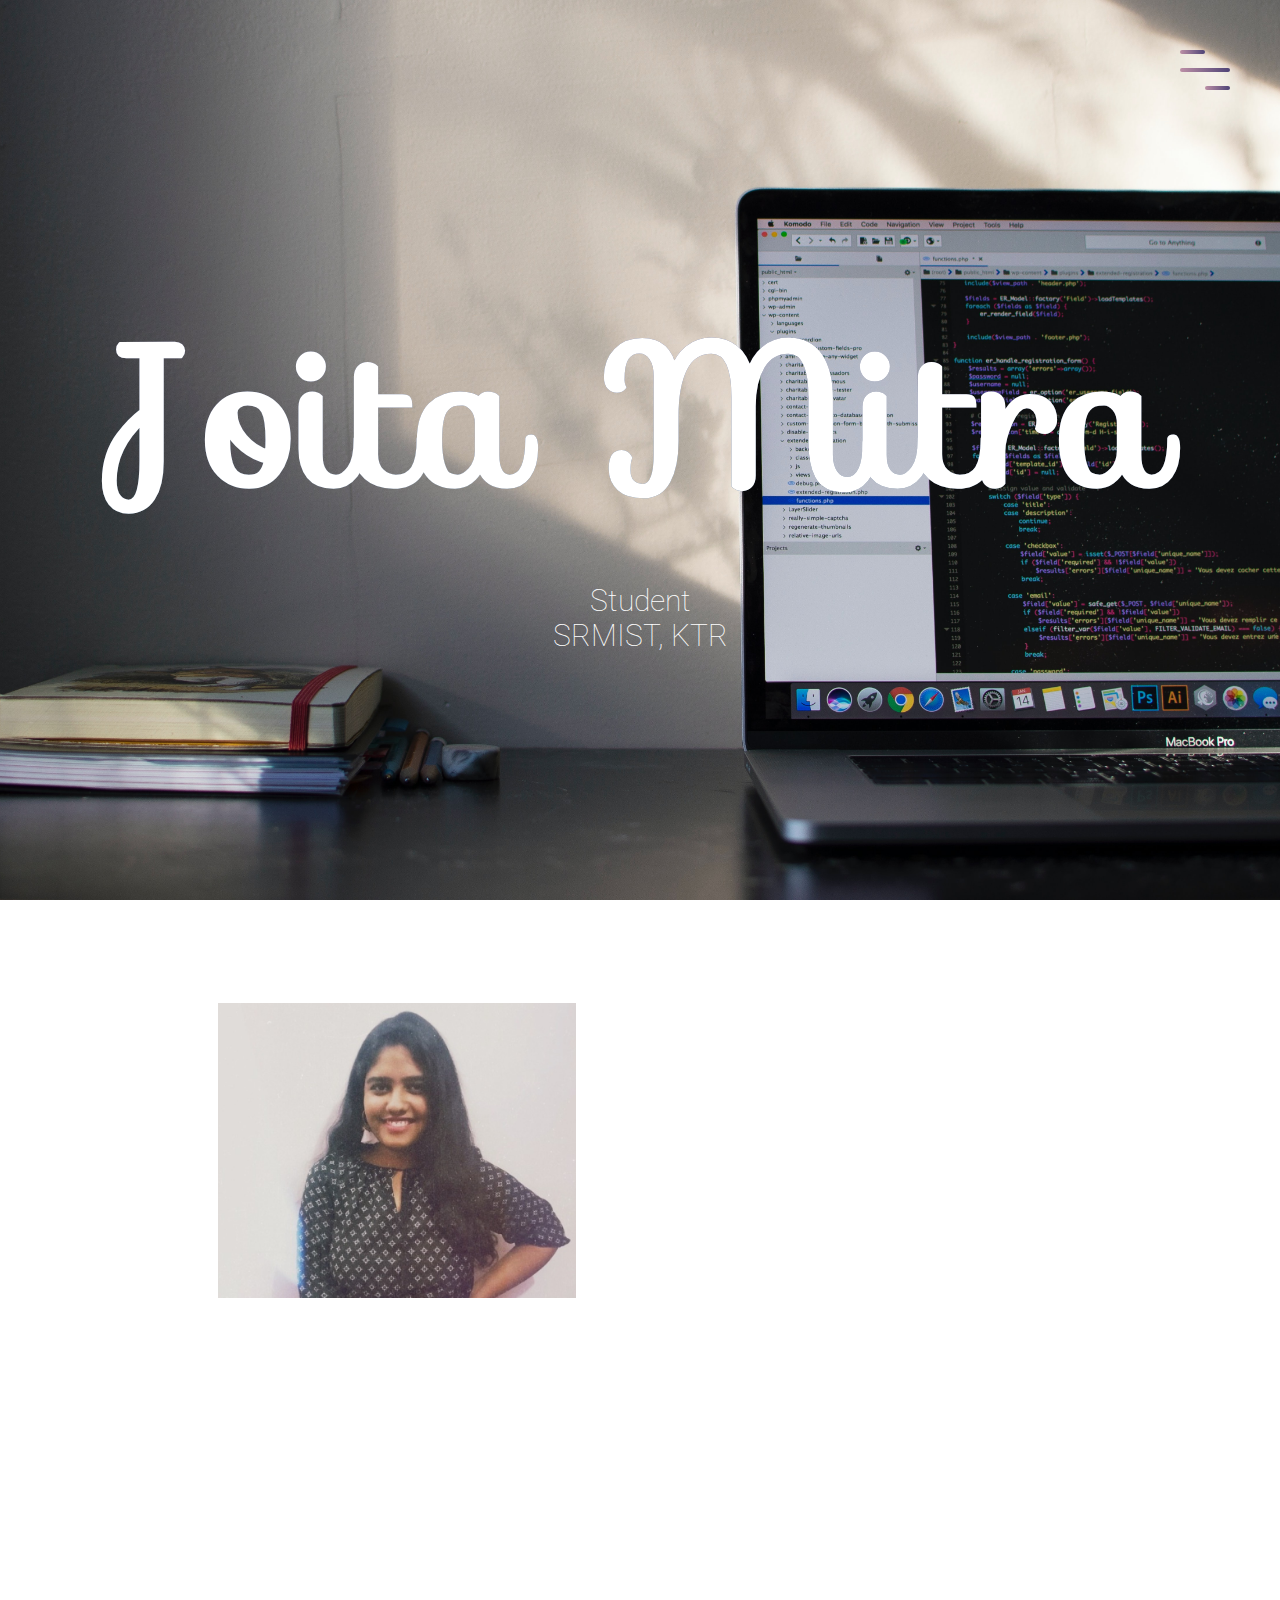
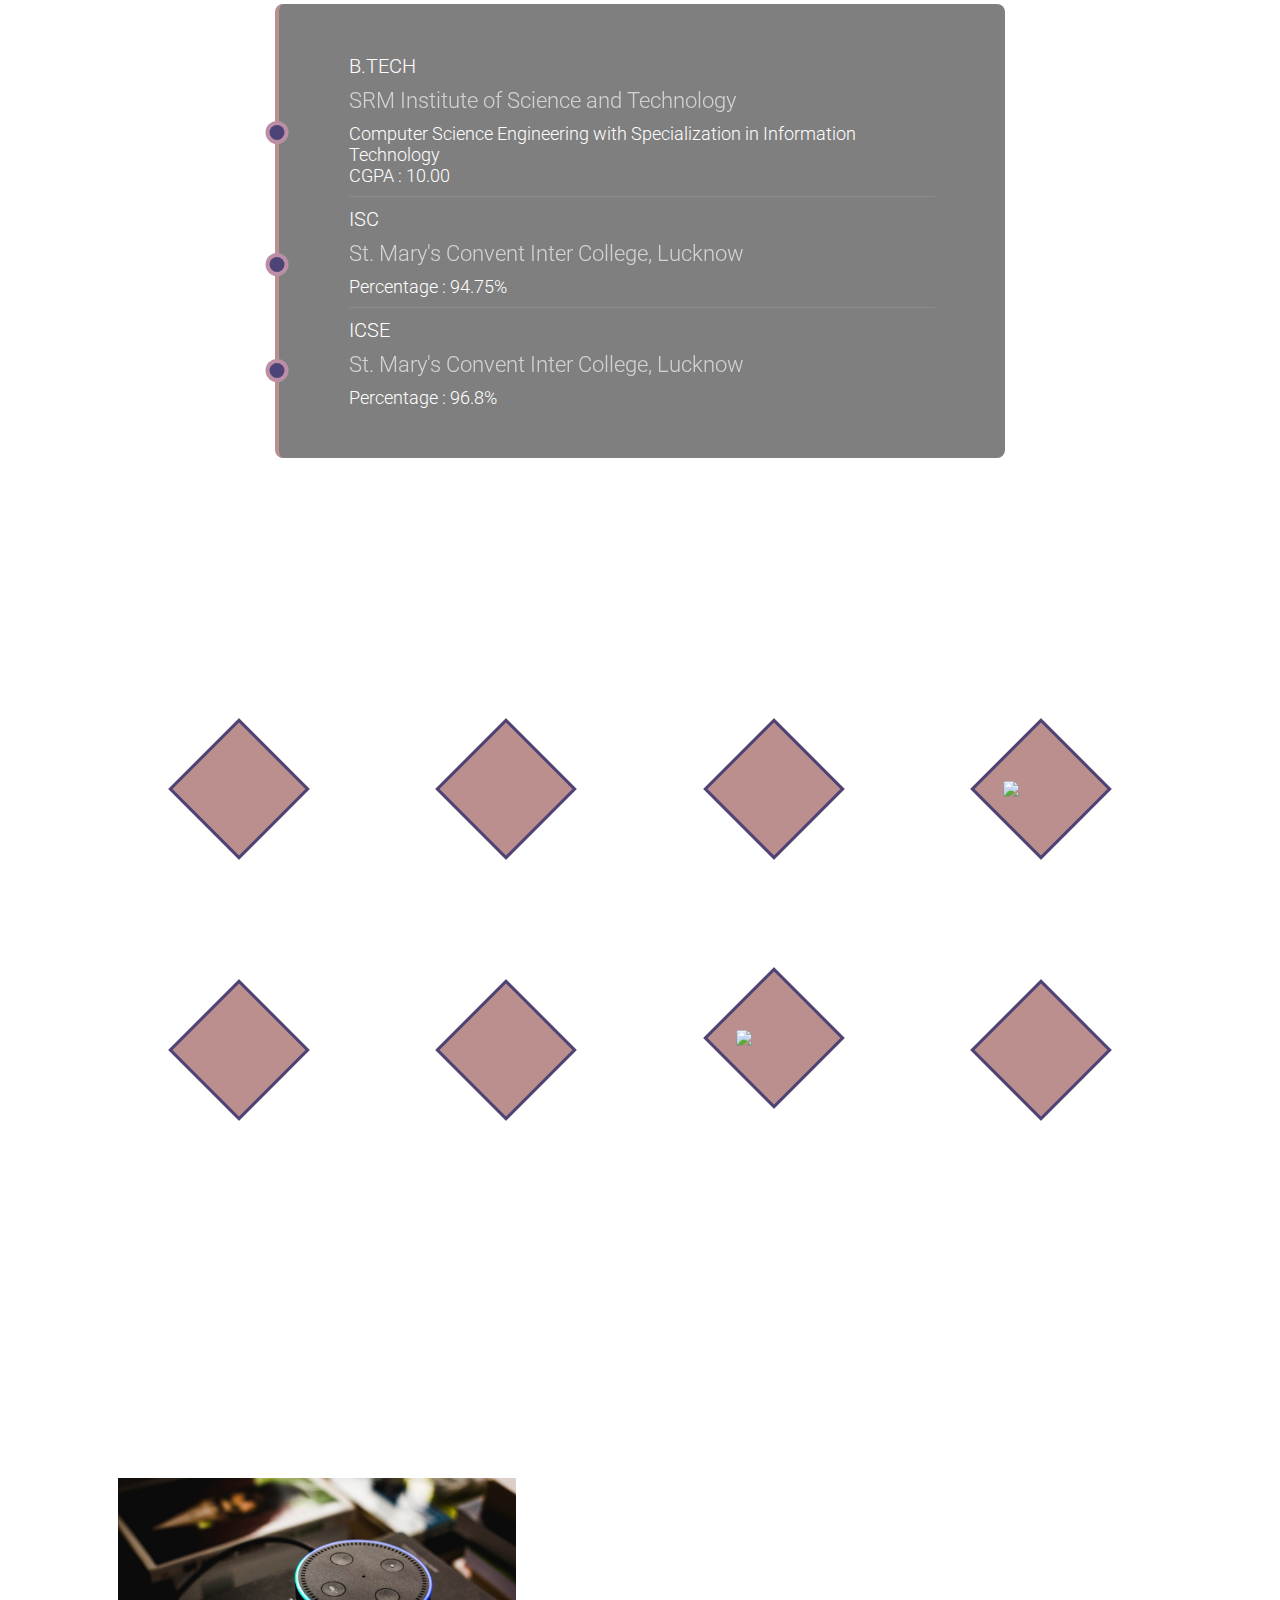
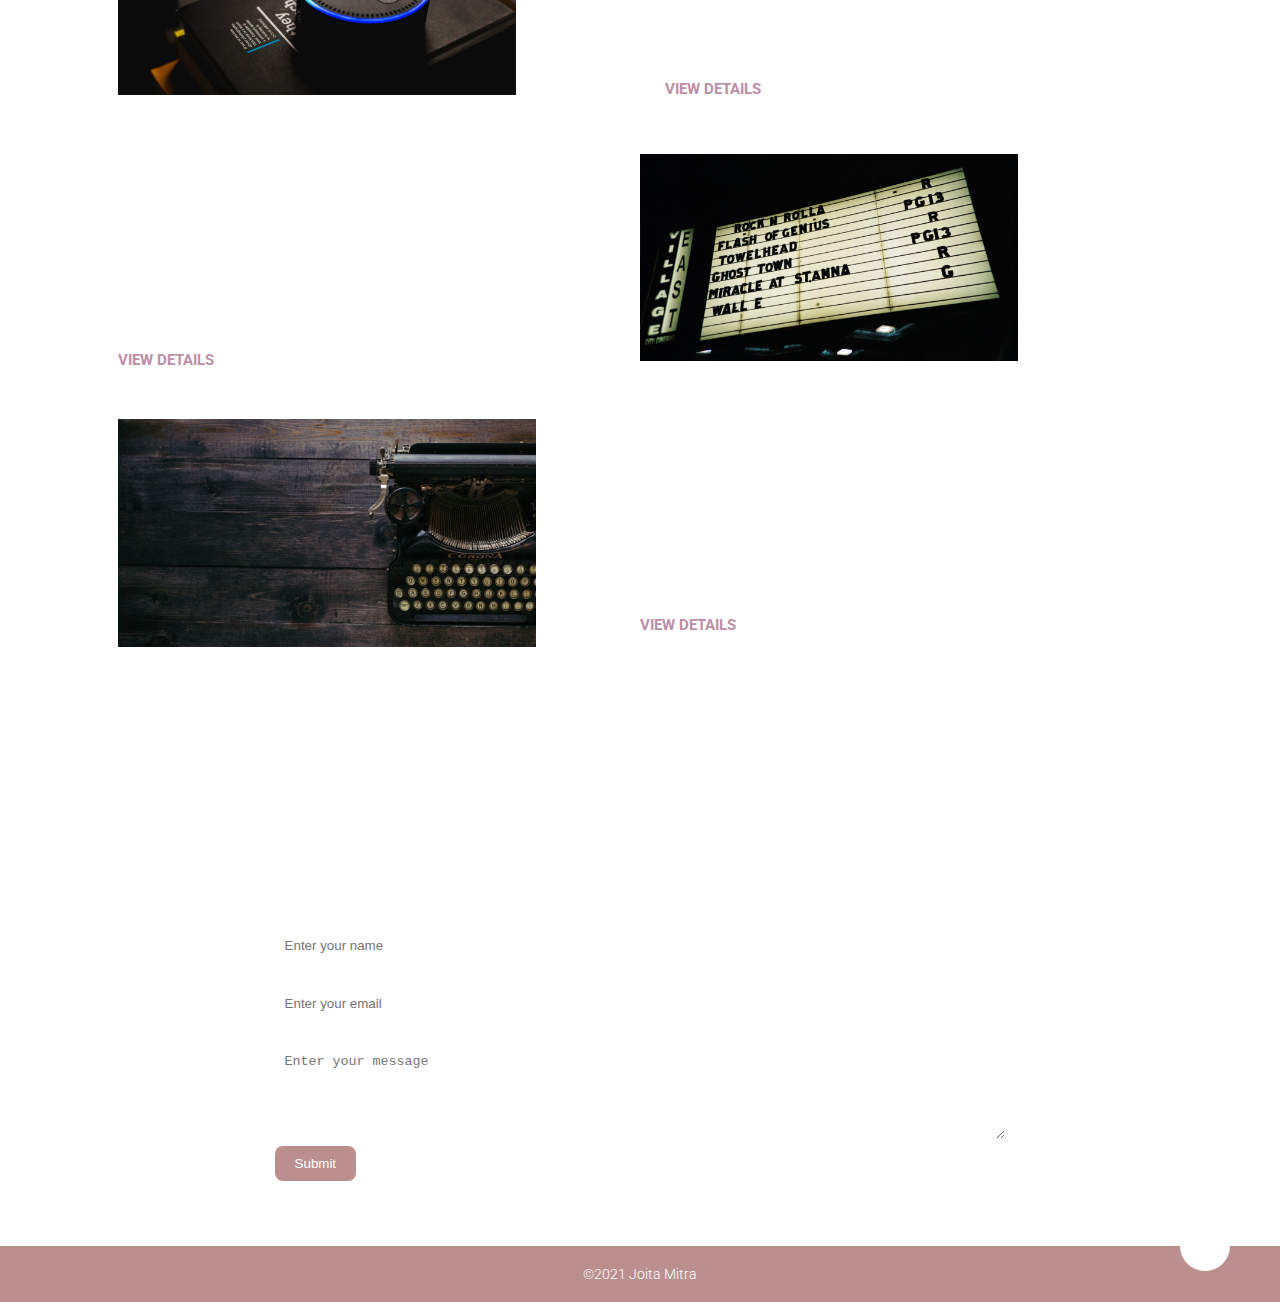
==== index.html @ fb137b52 "Add files via upload" ====
<!DOCTYPE html>
<html lang="en">
<head>
    <meta charset="UTF-8">
    <meta name="viewport" content="width=device-width, initial-scale=1">
    <title>Joita Mitra</title>
    <link rel="stylesheet" href="https://unpkg.com/aos@next/dist/aos.css" />
    <link rel="stylesheet" href="https://use.fontawesome.com/releases/v5.7.2/css/all.css" integrity="sha384-fnmOCqbTlWIlj8LyTjo7mOUStjsKC4pOpQbqyi7RrhN7udi9RwhKkMHpvLbHG9Sr" crossorigin="anonymous">
    <link rel="stylesheet" href="main.css">
</head>
<body>
    <header>
        <div class="menu-toggler">
            <div class="bar half start"></div>
            <div class="bar"></div>
            <div class="bar half end"></div>
        </div>
        <nav class="top-nav">
            <ul class="nav-list">
                <li>
                    <a id="top"></a>
                    <a href="index.html" class="nav-link">Home</a>
                </li>
                <li>
                    <a href="#about" class="nav-link">About</a>
                </li>
                <li>
                    <a href="#education" class="nav-link">Education</a>
                </li>
                <li>
                    <a href="#skills" class="nav-link">Skills</a>
                </li>
                <li>
                    <a href="#projects" class="nav-link">Projects</a>
                </li>
                <li>
                    <a href="#contact" class="nav-link">Contact Me</a>
                </li>
            </ul>
        </nav>
        <div class="landing-text">
            <h1>Joita Mitra</h1>
            <h4>Student</h4>
            <h4>SRMIST, KTR</h4>
        </div>
    </header>

    <section class="about" id="about">
        <div class="container">
            <div class="profile-img">
                <img src="images/profile2.jpg" alt="">
            </div>
            <div class="about-details">
                <div class="about-heading">
                    <h1>About</h1>
                    <h5>Myself</h5>
                </div>
                <p>
                    Lorem ipsum dolor sit amet consectetur adipisicing elit. Quod rerum neque numquam enim doloribus. Error nulla saepe eius, hic, quidem nemo velit facilis aperiam, aliquam commodi repellendus ipsam dolorem rem!
                    Lorem ipsum dolor sit amet consectetur adipisicing elit. Nemo doloremque culpa voluptas commodi earum dignissimos, ipsa sequi perferendis, dolorum placeat ex tempora delectus veniam molestias, exercitationem tenetur unde ad repellendus.
                    Lorem ipsum dolor sit amet consectetur adipisicing elit. Nam sit accusantium earum facere nulla quibusdam eos officiis cumque, tempore itaque, esse ipsam! Alias cum magnam placeat, incidunt dolores consectetur deleniti.
                </p>
                <div class="social-media">
                    <ul class="nav-list">
                        <li>
                            <a href="mailto:joita.mitra10@gmail.com" target="_blank" class="icon-link">
                                <i class="fa fa-envelope"></i>
                            </a>
                        </li>
                        <li>
                            <a href="https://www.linkedin.com/in/joita-mitra-20b52018b" target="_blank" class="icon-link">
                                <i class="fab fa-linkedin"></i>
                            </a>
                        </li>
                        <li>
                            <a href="https://github.com/JoitaMitra" target="_blank" class="icon-link">
                                <i class="fab fa-github-square"></i>
                            </a>
                        </li>
                    </ul>
                </div>
            </div>
        </div>
    </section>


    <section class="education" id="education">
        <div class="container">
            <div class="section-heading">
                <h1>Education</h1>
            </div>
            <div class="timeline">
                <ul>
                   <li class="date" data-date="2019 - Present">
                       <h1>B.Tech</h1>
                       <h3>SRM Institute of Science and Technology</h3>
                       <p>
                        Computer Science Engineering with Specialization in Information Technology
                        <br>
                        CGPA : 10.00
                    </p>
                   </li> 
                   <li class="date" data-date="2018 - 2019">
                        <h1>ISC</h1>
                        <h3>St. Mary's Convent Inter College, Lucknow</h3>
                        <p>
                           Percentage : 94.75%
                        </p>
                    </li>
                    <li class="date" data-date="2016 - 2017">
                        <h1>ICSE</h1>
                        <h3>St. Mary's Convent Inter College, Lucknow</h3>
                        <p>
                            Percentage : 96.8%
                        </p>
                    </li> 
                </ul>
            </div>
        </div>
    </section>


    <section class="skills" id="skills">
        <div class="container">
            <div class="section-heading">
                <h1>Skills</h1>
            </div>
            <div class="my-skills">
                <div class="skill">
                    <div class="icon-container">
                        <i class="fab fa-html5"></i>
                    </div>
                    <h1>HTML5</h1>
                </div>
                <div class="skill">
                    <div class="icon-container">
                        <i class="fab fa-css3-alt"></i>
                    </div>
                    <h1>CSS3</h1>
                </div>
                <div class="skill">
                    <div class="icon-container">
                        <i class="fab fa-js"></i>
                    </div>
                    <h1>Javascript</h1>
                </div>
                <div class="skill">
                    <div class="icon-container">
                        <img src="https://img.icons8.com/ios-filled/100/4e4376/c-plus-plus-logo.png"/>
                    </div>
                    <h1>C/C++</h1>
                </div>
                <div class="skill">
                    <div class="icon-container">
                        <i class="fab fa-python"></i>
                    </div>
                    <h1>Python</h1>
                </div>
                <div class="skill">
                    <div class="icon-container">
                        <i class="fab fa-java"></i>
                    </div>
                    <h1>Java</h1>
                </div>
                <div class="skill">
                    <div class="icon-container">
                        <img src="https://img.icons8.com/ios-filled/100/4e4376/amazon-alexa-logo.png"/>
                    </div>
                    <h1>Alexa Development</h1>
                </div>
                <div class="skill">
                    <div class="icon-container">
                        <i class="fab fa-aws"></i>
                    </div>
                    <h1>AWS</h1>
                </div>
            </div>
        </div>
    </section>


    <section class="projects" id="projects">
        <div class="container">
            <div class="section-heading">
                <h1>Projects</h1>
            </div>
            <div class="project-item">
                <div class="project-img has-margin-right">
                    <img src="images/alexa.jpg" alt="">
                </div>
                <div class="project-description">
                    <h5>Alexa Development</h5>
                    <h1>Unofficial Marvel Trivia Skill</h1>
                    <p>
                        An Alexa trivia skill on the Marvel Cinematic Universe created using the Alexa Skills Kit (ASK).
                        Alexa will select a question at random and ask it of the user when the skill is invoked. 
                        This unofficial Marvel Trivia is a perfect quiz to test your Marvel knowledge.
                    </p>
                    <a href="https://www.amazon.com/dp/B08BJTYD6T/ref=sr_1_1?dchild=1&keywords=unofficial+marvel+trivia&qid=1592640701&s=digital-skills&sr=1-1" target="_blank" class="cta">View Details</a>
                </div>
            </div>
            <div class="project-item">
                <div class="project-description has-margin-right">
                    <h5>Web Development</h5>
                    <h1>Reviewverse</h1>
                    <p>
                        An interactive Movie Review Website where you can search, rate and review movies from all over the Internet.
                        Compile your favourite movies together to create watchlists and much more. Built with the OMDb API, Materialize and Django.  
                    </p>
                    <a href="https://github.com/MuditRst/SEPM" target="_blank" class="cta">View Details</a>
                </div>
                <div class="project-img has-margin-right">
                    <img src="images/movies.jpg" alt="">
                </div>
            </div>
            <div class="project-item">
                <div class="project-img">
                    <img src="images/blog.jpg" alt="">
                </div>
                <div class="project-description">
                    <h5>Blog</h5>
                    <h1>Going Serverless with AWS Lambda</h1>
                    <p>
                        A Medium blog on all you need to know about Serverless Architecture and how you can build serverless applications using AWS Lambda.
                        The article also delves into the fundamentals of a Lambda function.
                    </p>
                    <a href="https://medium.com/chefs-doeuvre/going-serverless-with-aws-lambda-4f307b1ca5a0" target="_blank" class="cta">View Details</a>
                </div>
            </div>
        </div>
    </section>

    
    <section class="contact" id="contact">
        <div class="container">
            <div class="section-heading">
                <h1>Contact Me</h1>
            </div>
            <form action="mailto:joita.mitra10@gmail.com" method= "POST" enctype=”multipart/form-data” name=”FeedbackForm”>
                <label for="name">Name:</label>
                <input type="text" id="name" name="name" placeholder="Enter your name" required>
                <label for="email">Email:</label>
                <input type="email" id="email" name="email" placeholder="Enter your email" required>
                <label for="feedback">Feedback:</label>
                <textarea name="feedback" placeholder="Enter your message" rows="5" cols="50" required></textarea>
                <input type="submit" value="Submit">
            </form>
        </div>
    </section>
    <footer class="copyright">
        <div class="up" id="up">
            <a href="#top"><i class="fas fa-chevron-up"></i></a>
        </div>
        <p>&copy;2021 Joita Mitra</p>
    </footer>

    <script src="https://ajax.googleapis.com/ajax/libs/jquery/3.3.1/jquery.min.js"></script>
    <script src="https://unpkg.com/aos@next/dist/aos.js"></script>
    <script src="https://code.iconify.design/2/2.0.3/iconify.min.js"></script>
    <script src="main.js"></script>
</body>
</html>
---- main.css ----
@import url('https://fonts.googleapis.com/css2?family=Roboto&display=swap');
@import url('https://fonts.googleapis.com/css2?family=Sofia&display=swap');
/*Start global*/
*{
    margin: 0;
    padding: 0;
    box-sizing: border-box;
}

html{
    font-size: 10px;
    font-family: 'Roboto', sans-serif;
    color: white;
}

body{
    width: 100%;
    height: 100%;
    background: url("images/bg.jpg") no-repeat center fixed;
    background-size: cover;
}

section{
    padding: 6rem;
}

a{
    text-decoration: none;
    color: white;
}

p{
    font-size: 1.8rem;
    font-weight: 300;
}

img{
    width: 80%;
}
/*End global*/

/*Start reusable*/
.container{
    width: 90%;
    max-width: 120rem;
    height: 100%;
    margin: 0 auto;
    position: relative;
}

.section-heading{
    text-align: center;
    margin-bottom: 10rem;
}

.section-heading h1{
    font-size: 3.5rem;
    color: white;
    text-transform: uppercase;
    font-weight: 300;
    position: relative;
    margin-bottom: 1rem;
}

.section-heading h1::before,
.section-heading h1::after{
    content: '';
    position: absolute;
    bottom: -.5rem;
    left: 50%;
    transform: translateX(-50%);
    background-color: white;
}

.section-heading h1::before{
    width: 10rem;
    height: 3px;
    border-radius: .8rem;
}

.section-heading h1::after{
    width: 1.5rem;
    height: 1.5px;
    border-radius: 100%;
    bottom: -1rem;
}

.section-heading h5{
    font-size: 1.6rem;
    font-weight: 900;
}

.has-margin-right{
    margin-right: 5rem;
}
/*End reusable*/

/*Start header*/
header{
    width: 100%;
    height: 100vh;
}

.top-nav{
    width: 100%;
    height: 100vh;
    position: absolute;
    background-color:#bc8f8f;
    top: -100vh;
    z-index: 50;
    border-bottom-right-radius: 100%;
    border-bottom-left-radius: 100%; 
    transition: all 650ms cubic-bezier(1,0,0,1);
}

.nav-list{
    list-style: none;
    width: 100%;
    height: 100%;
    display: flex;
    justify-content: center;
    align-items: center;
}

li{
    margin: 0 2rem;
}

.nav-link{
    font-family: 'Sofia', cursive;
    font-size: 5rem;
    padding: 1rem;
}

.nav-link:hover,
.nav-link:focus{
    background: linear-gradient(to top, #2b5876, #4e4376);
    -webkit-background-clip: text;
            background-clip: text;
    -webkit-background-fill-color: transparent;
}
.top-nav.open{
    top:0;
    border-radius: initial;
}

.menu-toggler{
    position: absolute;
    top: 5rem;
    right: 5rem;
    width: 5rem;
    height: 4rem;
    display: flex;
    flex-direction: column;
    justify-content: space-between;
    cursor: pointer;
    z-index: 1500;
    transition: transform 650ms ease-out;
}

.menu-toggler.open{
    transform: rotate(-45deg);
}

.bar{
    background: linear-gradient(to right, #BC8FA6, #4e4376);
    width: 100%;
    height: 4px;
    border-radius: .8rem;

}

.bar.half{
    width: 50%;
}

.bar.start{
    transform-origin: right;
    transition: transform 650ms cubic-bezier(0.54, -0.81, 0.57, 0.57);
}

.open .bar.start{
    transform: rotate(-450deg) translateX(.8rem);
}

.bar.end{
    align-self: flex-end;
    transform-origin: left;
    transition: transform 650ms cubic-bezier(0.54, -0.81, 0.57, 0.57);
}

.open .bar.start{
    transform: rotate(-450deg) translateX(-.8rem);
}

.landing-text{
    position: absolute;
    top: 50%;
    left: 50%;
    transform: translate(-50%, -50%);
    width: 100%;
    text-align: center;
    z-index: 1;
}

.landing-text h1{
    font-size: 20rem;
    font-family: 'Sofia', sans-serif;
    background: linear-gradient(to top, #2b5876, #4e4376);
    -webkit-background-clip: text;
            background-clip: text;
    -webkit-background-fill-color: transparent;
    padding: 1rem;
    user-select: none;
}

.landing-text h4{
    font-size: 3rem;
    font-weight: 70;
}
/*End header*/

/*Start about*/
.about .container{
    display: flex;
    align-items: center;
    justify-content: center;
}

.about-heading{
    text-align: center;
    text-transform: uppercase;
    line-height: 0;
    margin-bottom: 6rem;
}

.about-heading h1{
    font-size: 10rem;
    opacity: .65;
}

.about-heading h5{
    font-size: 2rem;
    font-weight: 300;
}

.profile-img{
    flex: 1;
    margin-right: 5rem;
    margin-left: 10rem;
}

.about-details{
    flex: 1;
}

.social-media{
    margin-top: 5rem;
}

.social-media i{
    font-size: 5rem;
    transition: color 650ms;
}

.fa-envelope:hover{
    color:#B23121;
}

.fa-linkedin:hover{
    color:#0e76a8;
}

.fa-github-square:hover{
    color:#171515;
}

/*End about*/

/*Start skills*/
.my-skills{
    margin-top: 10rem;
    display: grid;
    grid-template-columns: repeat(auto-fit, minmax(20rem, 1fr));
    grid-gap: 2.5rem;
    text-align: center;
}

.skill{
    display: flex;
    flex-direction: column;
    justify-content: center;
    align-items: center;
    padding: 2rem;
}

.skill h1{
    text-transform: uppercase;
    letter-spacing: 2px;
    margin: 2rem -2px 2rem 0;
}

.icon-container{
    width: 10rem;
    height: 10rem;
    border: 3px solid #4e4376;
    background-color: #bc8f8f;
    margin-bottom: 2rem;
    display: flex;
    transform: rotate(45deg);
}

.icon-container i{
    color: #4e4376;
    font-size: 5rem;
    margin: auto;
    transform: rotate(-45deg);
}

.icon-container img{
    color: #4e4376;
    font-size: 5rem;
    margin: auto;
    transform: rotate(-45deg);
}

/*End skills*/

/*Start projects*/
.project-item{
    display:flex;
    align-items: center;
    justify-content: center;
    margin-bottom: 5rem;
}

.project-item:last-child{
    margin-bottom: 0;
}

.project-img{
    width:50rem;
    flex: 1;
}

.project-description{
    flex: 1;
}

.project-description h1{
    font-size: 3rem;
    font-weight: 300;
    margin: 1rem 0;
}

.project-description h5{
    font-size: 1.5rem;
    text-transform: uppercase;
    font-weight: 300;
   opacity: 0.8; 
}

.project-description .cta{
    display: inline-block;
    margin-top: 2.5rem;
    font-size: 1.5rem;
    font-weight:bold;
    text-transform: uppercase;
    color:#BC8FA6;
    transition: color 650ms;
}

.project-description .cta:hover{
    color: #B23121;
}
/*End projects*/

/*Start timeline*/
.timeline ul{
    border-left: 4px solid #bc8f8f;
    border-radius: .8rem;
    background-color: rgba(0,0,0,0.5);
    margin: 0 auto;
    position: relative;
    padding: 5rem;
    list-style: none;
    text-align: left;
    width: 70%;
}

.timeline h1{
    font-size: 2rem;
    text-transform: uppercase;
    font-weight: 300;
    margin-bottom: 1rem;
}

.timeline h3{
    font-size: 2.2rem;
    font-weight: 300;
    margin-bottom: 1rem;
    opacity: .65;
}

.timeline .date{
    border-bottom: 1px solid rgba(255,255,255,0.1);
    margin-bottom: 1rem;
    padding-bottom: 1rem;
    position: relative;
}

.timeline .date:last-of-type{
    padding-bottom: 0;
    margin-bottom: 0;
    border: none;
}

.timeline .date::before,
.timeline .date::after{
    position: absolute;
    display: block;
    top: 50%;
    transform: translateX(-50%);
}

.timeline .date::before{
    content: attr(data-date);
    left: -21rem;
    text-align: right;
    min-width: 12rem;
    font-size: 1.5rem;
}

.timeline .date::after{
    content: '';
    box-shadow: 0 0 0 4px #BC8FA6;
    border-radius: 100%;
    left: -7.2rem;
    height: 1.5rem;
    width: 1.5rem;
    background-color:#4e4376;
}


/*End timeline*/

/*Start contact*/
.contact{
    background-color: transparent;
}

form{
    width: 70%;
    margin: 0 auto;
}

form label{
    font-size: 1.5rem;
}

input,
textarea{
    width: 100%;
    padding: 1rem;
    margin-bottom: 5px;
    border: none;
    outline-color: #4e4376;
}

input[type="submit"]{
    width:initial;
    background-color: #bc8f8f;
    color: white;
    padding: 1rem 2rem;
    border-radius: .8rem;
    cursor: pointer;
    transition: background-color 650ms;
}

input[type="submit"]:hover{
    color: #B23121;
    background-color: #4e4376;
}
/*End contact*/

/*Start footer*/
.copyright{
    width:100%;
    text-align: center;
    background-color: #bc8f8f;
    padding: 2rem 0;
    position: relative;
}

.up{
    position: absolute;
    width: 5rem;
    height: 5rem;
    background-color: white;
    top: -2.5rem;
    right: 5rem;
    border-radius: 100%;
    display: flex;
    animation: pulse 2s infinite;
}

.up i{
    color: #bc8f8f;
    font-size: 2rem;
    margin-top: 1.5rem;
    margin-left: 1.5rem;
}

.copyright p{
    font-size: 1.4rem;
}
/*End footer*/

/*Start animations*/
@keyframes pulse {
    0%{
        box-shadow: 0 0 0 0 #B23121;
    }
    70%{
        box-shadow: 0 0 0 0 rgba(253, 87, 191, 0);
    }
    100%{
        box-shadow: 0 0 0 0 rgba(253, 87, 191, 0);
    }
}
/*End animations*/

/*Start media queries*/
/*End media queries*/
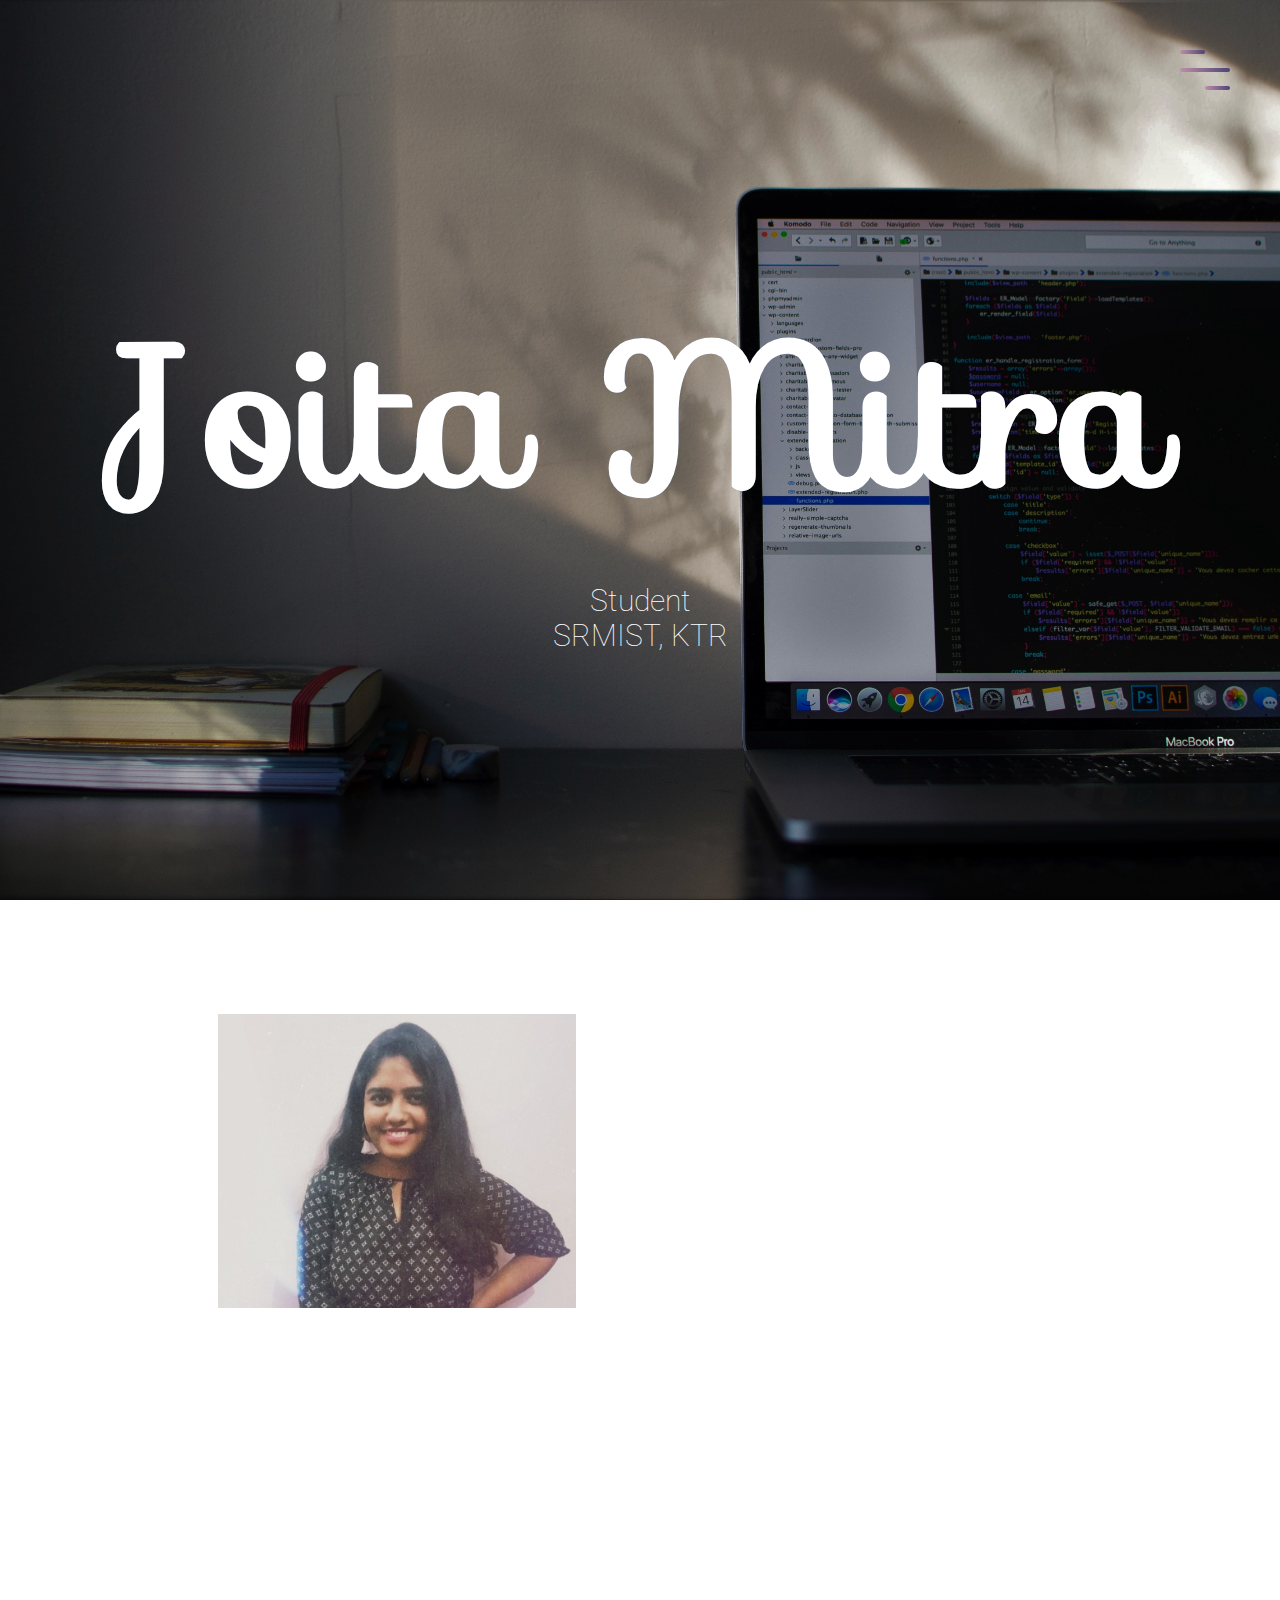
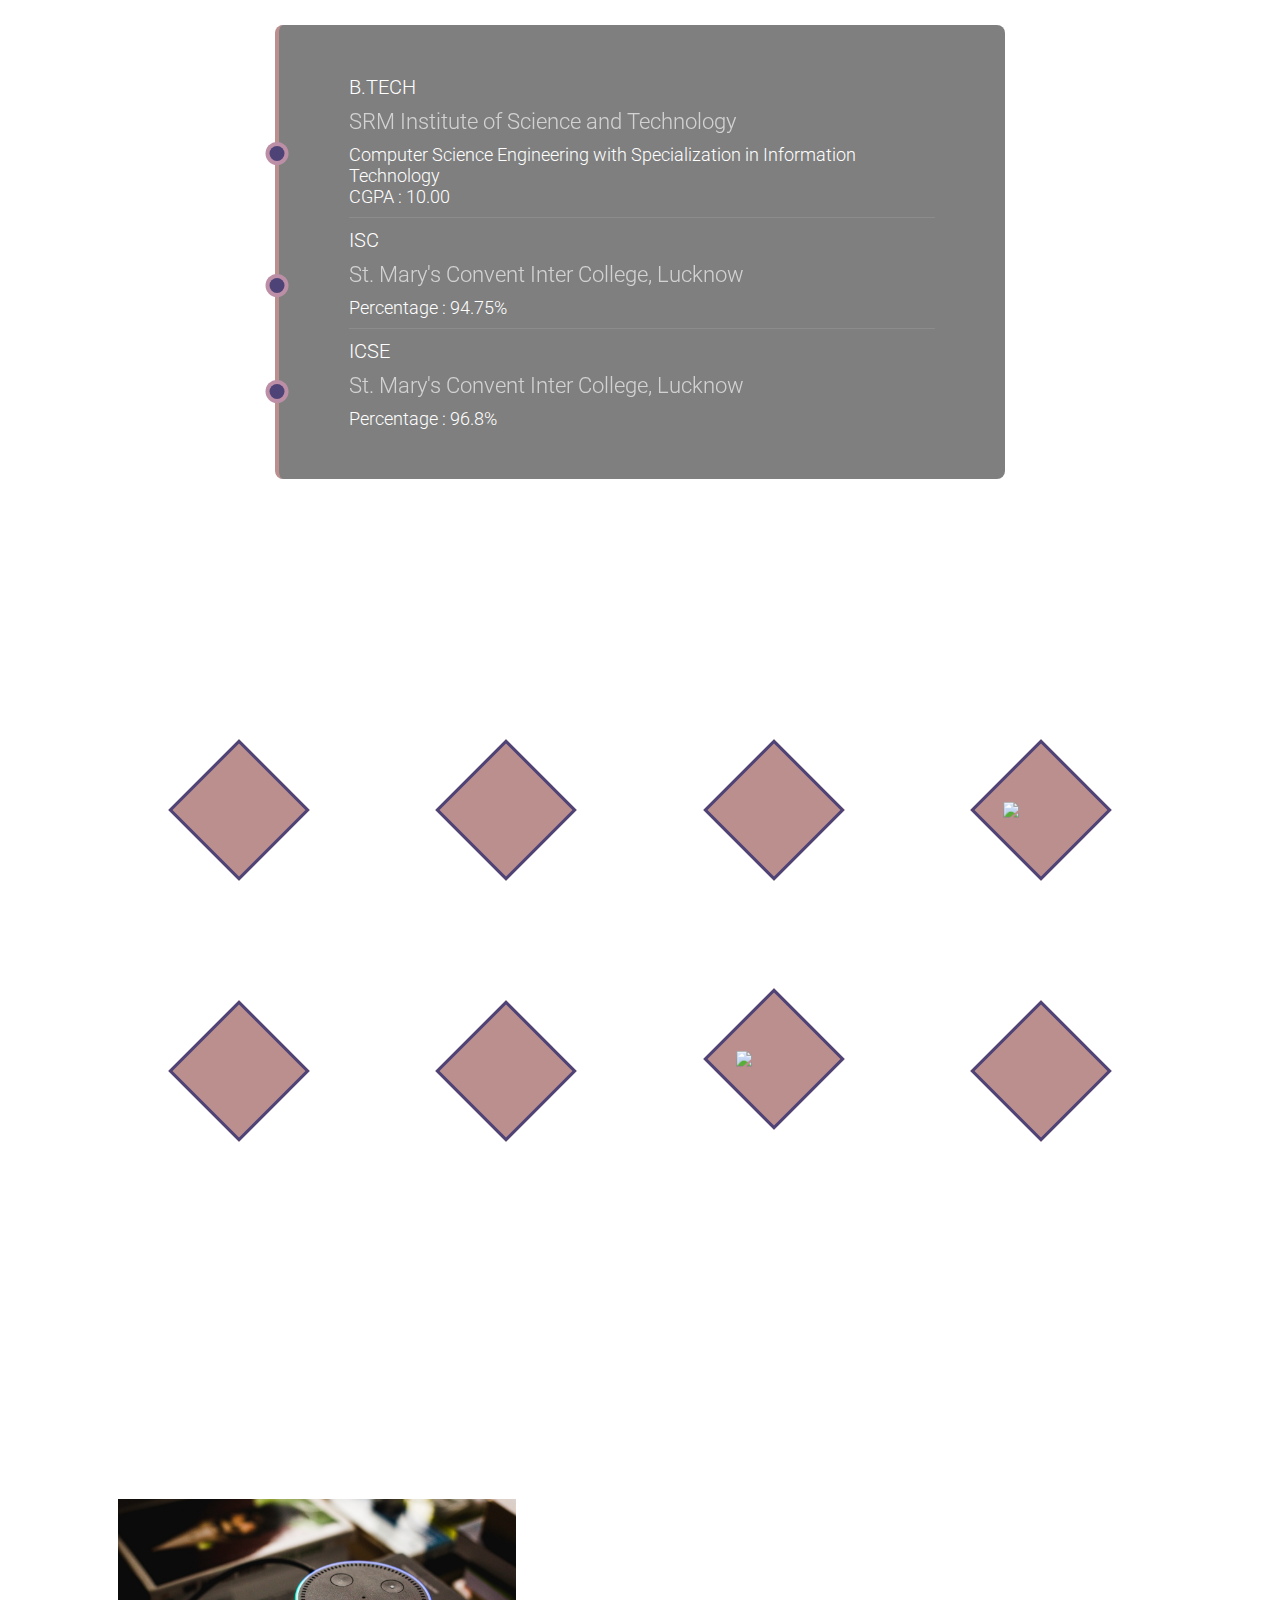
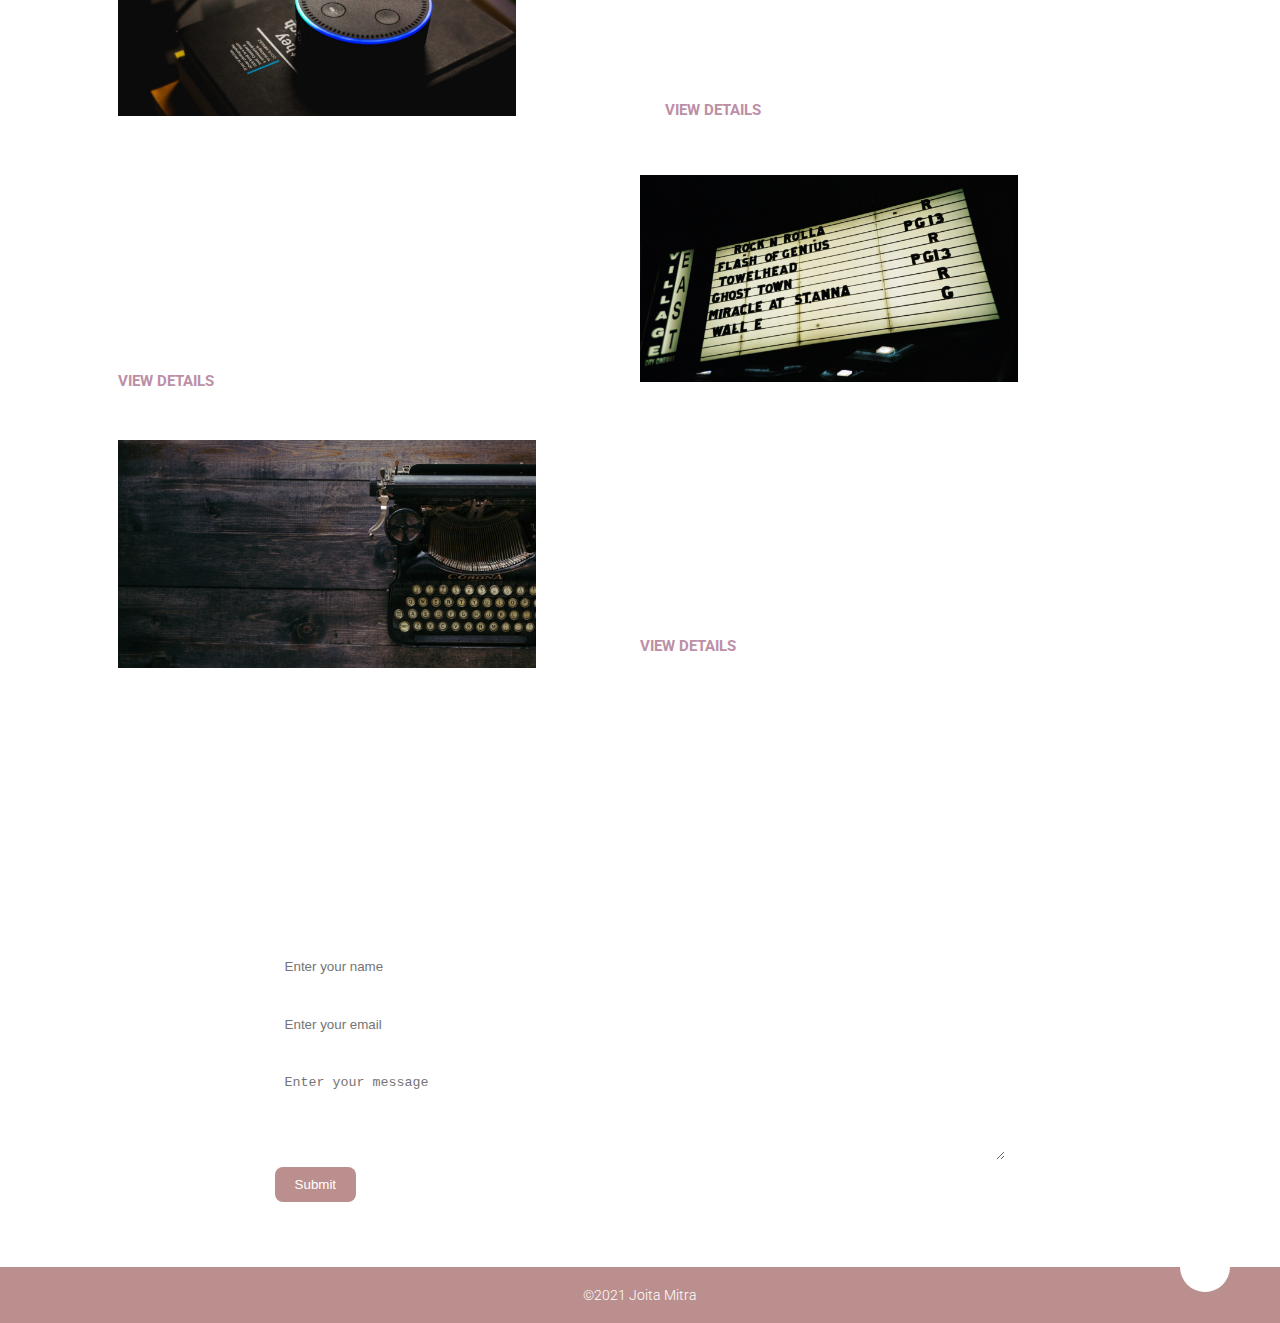
==== commit 2b891a41: "Updated About" ====
--- a/index.html
+++ b/index.html
@@ -56,9 +56,14 @@
                     <h5>Myself</h5>
                 </div>
                 <p>
-                    Lorem ipsum dolor sit amet consectetur adipisicing elit. Quod rerum neque numquam enim doloribus. Error nulla saepe eius, hic, quidem nemo velit facilis aperiam, aliquam commodi repellendus ipsam dolorem rem!
-                    Lorem ipsum dolor sit amet consectetur adipisicing elit. Nemo doloremque culpa voluptas commodi earum dignissimos, ipsa sequi perferendis, dolorum placeat ex tempora delectus veniam molestias, exercitationem tenetur unde ad repellendus.
-                    Lorem ipsum dolor sit amet consectetur adipisicing elit. Nam sit accusantium earum facere nulla quibusdam eos officiis cumque, tempore itaque, esse ipsam! Alias cum magnam placeat, incidunt dolores consectetur deleniti.
+                    I'm an aspiring developer with a goal-driven creative mindset and a passion for learning and exploring new things.
+                    Currently pursuing my degree in B.Tech in Computer Science Engineering with Specialization in Information Technology.
+                    I have a keen interest in the fields of Web Development and AI/ML. 
+                    <br><br>
+                    Outside of work, I enjoy reading in my spare time. I am also skilled in editing and proofreading.
+                    As a part of the Editorial Board, motivated a team of student editors and coordinated with staff editors for publication of many issues of the school newsletter in a span of two years.
+                    <br><br>
+                    I am fluent in English, Hindi and Bengali.
                 </p>
                 <div class="social-media">
                     <ul class="nav-list">
@@ -259,4 +264,4 @@
     <script src="https://code.iconify.design/2/2.0.3/iconify.min.js"></script>
     <script src="main.js"></script>
 </body>
-</html>+</html>
--- a/main.css
+++ b/main.css
@@ -16,7 +16,7 @@
 body{
     width: 100%;
     height: 100%;
-    background: url("images/bg.jpg") no-repeat center fixed;
+    background: url("images/bg1.jpg") no-repeat center fixed;
     background-size: cover;
 }
 
@@ -531,4 +531,4 @@
 /*End animations*/
 
 /*Start media queries*/
-/*End media queries*/+/*End media queries*/
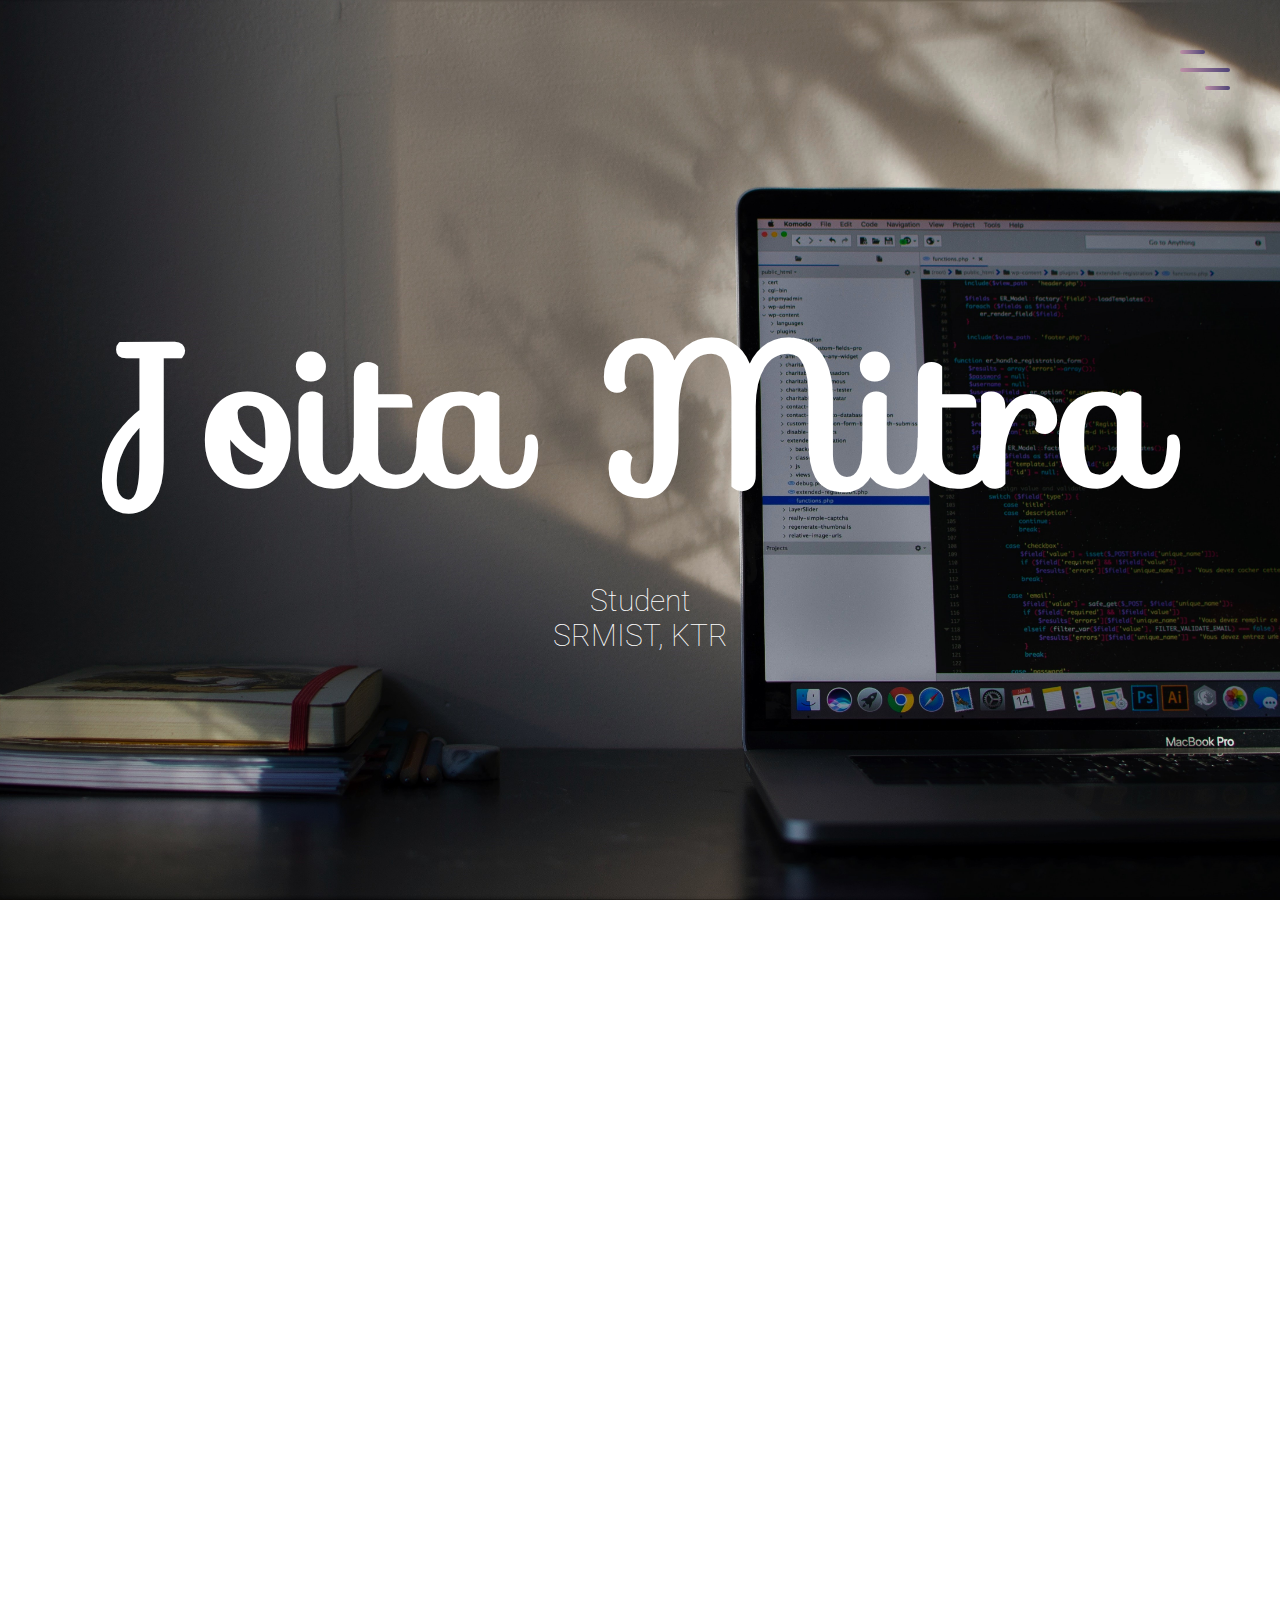
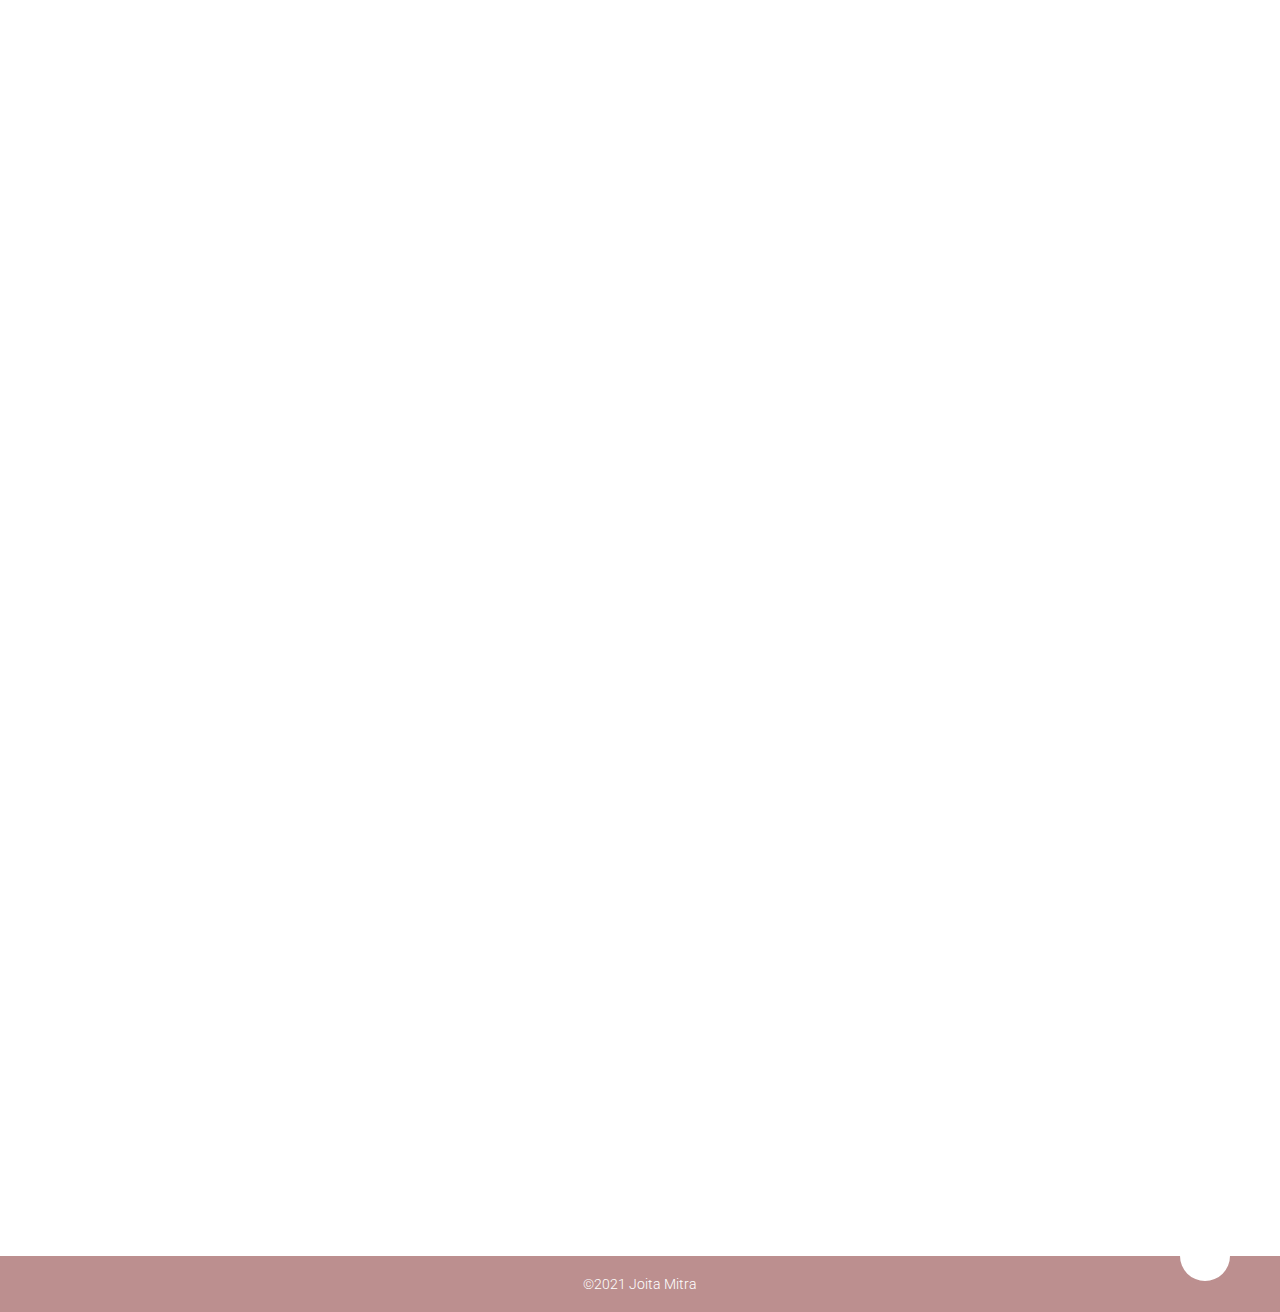
==== commit 280bee5c: "Added animations" ====
--- a/index.html
+++ b/index.html
@@ -47,10 +47,10 @@
 
     <section class="about" id="about">
         <div class="container">
-            <div class="profile-img">
+            <div class="profile-img" data-aos="fade-right" data-aos-delay="300">
                 <img src="images/profile2.jpg" alt="">
             </div>
-            <div class="about-details">
+            <div class="about-details" data-aos="fade-left" data-aos-delay="600">
                 <div class="about-heading">
                     <h1>About</h1>
                     <h5>Myself</h5>
@@ -94,7 +94,7 @@
             <div class="section-heading">
                 <h1>Education</h1>
             </div>
-            <div class="timeline">
+            <div class="timeline" data-aos="fade-down" data-aos-delay="300">
                 <ul>
                    <li class="date" data-date="2019 - Present">
                        <h1>B.Tech</h1>
@@ -131,49 +131,49 @@
                 <h1>Skills</h1>
             </div>
             <div class="my-skills">
-                <div class="skill">
+                <div class="skill" data-aos="fade-in" data-aos-delay="300">
                     <div class="icon-container">
                         <i class="fab fa-html5"></i>
                     </div>
                     <h1>HTML5</h1>
                 </div>
-                <div class="skill">
+                <div class="skill" data-aos="fade-in" data-aos-delay="600">
                     <div class="icon-container">
                         <i class="fab fa-css3-alt"></i>
                     </div>
                     <h1>CSS3</h1>
                 </div>
-                <div class="skill">
+                <div class="skill" data-aos="fade-in" data-aos-delay="900">
                     <div class="icon-container">
                         <i class="fab fa-js"></i>
                     </div>
                     <h1>Javascript</h1>
                 </div>
-                <div class="skill">
+                <div class="skill" data-aos="fade-in" data-aos-delay="1200">
                     <div class="icon-container">
                         <img src="https://img.icons8.com/ios-filled/100/4e4376/c-plus-plus-logo.png"/>
                     </div>
                     <h1>C/C++</h1>
                 </div>
-                <div class="skill">
+                <div class="skill" data-aos="fade-in" data-aos-delay="1500">
                     <div class="icon-container">
                         <i class="fab fa-python"></i>
                     </div>
                     <h1>Python</h1>
                 </div>
-                <div class="skill">
+                <div class="skill" data-aos="fade-in" data-aos-delay="1800">
                     <div class="icon-container">
                         <i class="fab fa-java"></i>
                     </div>
                     <h1>Java</h1>
                 </div>
-                <div class="skill">
+                <div class="skill" data-aos="fade-in" data-aos-delay="2100">
                     <div class="icon-container">
                         <img src="https://img.icons8.com/ios-filled/100/4e4376/amazon-alexa-logo.png"/>
                     </div>
                     <h1>Alexa Development</h1>
                 </div>
-                <div class="skill">
+                <div class="skill" data-aos="fade-in" data-aos-delay="2400">
                     <div class="icon-container">
                         <i class="fab fa-aws"></i>
                     </div>
@@ -190,10 +190,10 @@
                 <h1>Projects</h1>
             </div>
             <div class="project-item">
-                <div class="project-img has-margin-right">
+                <div class="project-img has-margin-right" data-aos="fade-right" data-aos-delay="300">
                     <img src="images/alexa.jpg" alt="">
                 </div>
-                <div class="project-description">
+                <div class="project-description" data-aos="fade-left" data-aos-delay="600">
                     <h5>Alexa Development</h5>
                     <h1>Unofficial Marvel Trivia Skill</h1>
                     <p>
@@ -205,7 +205,7 @@
                 </div>
             </div>
             <div class="project-item">
-                <div class="project-description has-margin-right">
+                <div class="project-description has-margin-right" data-aos="fade-right" data-aos-delay="900">
                     <h5>Web Development</h5>
                     <h1>Reviewverse</h1>
                     <p>
@@ -214,15 +214,15 @@
                     </p>
                     <a href="https://github.com/MuditRst/SEPM" target="_blank" class="cta">View Details</a>
                 </div>
-                <div class="project-img has-margin-right">
+                <div class="project-img has-margin-right" data-aos="fade-left" data-aos-delay="1200">
                     <img src="images/movies.jpg" alt="">
                 </div>
             </div>
             <div class="project-item">
-                <div class="project-img">
+                <div class="project-img has-margin-right" data-aos="fade-right" data-aos-delay="1500">
                     <img src="images/blog.jpg" alt="">
                 </div>
-                <div class="project-description">
+                <div class="project-description" data-aos="fade-left" data-aos-delay="1800">
                     <h5>Blog</h5>
                     <h1>Going Serverless with AWS Lambda</h1>
                     <p>
@@ -241,7 +241,7 @@
             <div class="section-heading">
                 <h1>Contact Me</h1>
             </div>
-            <form action="mailto:joita.mitra10@gmail.com" method= "POST" enctype=”multipart/form-data” name=”FeedbackForm”>
+            <form action="mailto:joita.mitra10@gmail.com" method= "POST" enctype=”multipart/form-data” name=”FeedbackForm” data-aos="fade-up" data-aos-delay="300">
                 <label for="name">Name:</label>
                 <input type="text" id="name" name="name" placeholder="Enter your name" required>
                 <label for="email">Email:</label>
@@ -264,4 +264,4 @@
     <script src="https://code.iconify.design/2/2.0.3/iconify.min.js"></script>
     <script src="main.js"></script>
 </body>
-</html>
+</html>--- a/main.css
+++ b/main.css
@@ -134,10 +134,14 @@
 
 .nav-link:hover,
 .nav-link:focus{
-    background: linear-gradient(to top, #2b5876, #4e4376);
+    background-color: #4e4376;
+    background-image: linear-gradient(to top, #BC8FA6, #4e4376);
+    background-size: 100%;
     -webkit-background-clip: text;
-            background-clip: text;
-    -webkit-background-fill-color: transparent;
+    background-clip: text;
+    -moz-background-clip: text;
+    -webkit-text-fill-color: transparent; 
+    -moz-text-fill-color: transparent;
 }
 .top-nav.open{
     top:0;
@@ -206,10 +210,14 @@
 .landing-text h1{
     font-size: 20rem;
     font-family: 'Sofia', sans-serif;
-    background: linear-gradient(to top, #2b5876, #4e4376);
+    /*background-color: #4e4376;
+    background-image: linear-gradient(to top, #BC8FA6, #4e4376);
+    background-size: 100%;
     -webkit-background-clip: text;
-            background-clip: text;
-    -webkit-background-fill-color: transparent;
+    background-clip: text;
+    -moz-background-clip: text;
+    -webkit-text-fill-color: transparent; 
+    -moz-text-fill-color: transparent;*/
     padding: 1rem;
     user-select: none;
 }
@@ -357,7 +365,7 @@
     font-size: 1.5rem;
     text-transform: uppercase;
     font-weight: 300;
-   opacity: 0.8; 
+    opacity: 0.8; 
 }
 
 .project-description .cta{
@@ -502,6 +510,7 @@
     border-radius: 100%;
     display: flex;
     animation: pulse 2s infinite;
+    cursor: pointer;
 }
 
 .up i{
@@ -531,4 +540,127 @@
 /*End animations*/
 
 /*Start media queries*/
-/*End media queries*/
+@media screen and (max-width: 768px) {
+    body{
+        background: url("images/bg1.jpg") no-repeat center fixed;
+        background-size: cover;
+    }
+
+    .landing-text h1{
+        font-size: 12rem;
+    }
+
+    .landing-text h4{
+        font-size: 2.8rem;
+    }
+
+    .nav-list{
+        flex-direction: column;
+    }
+
+    li{
+        margin: 2rem 0;
+    }
+
+    .nav-link{
+        font-size: 4.5rem;
+    }
+
+    .about-heading{
+        font-size: 7rem;
+    }
+
+    .section-heading h1{
+        font-size: 3rem;
+    }
+
+    .about-details .nav-list{
+        flex-direction: initial;
+    }
+
+    .about-details li{
+        margin: 1.2rem;
+    }
+
+    .icon-container{
+        width: 7rem;
+        height: 7rem;
+    }
+
+    .icon-container i{
+        font-size: 4rem;
+    }
+
+    .timeline ul{
+        margin: 0 0 0 auto;
+    }
+
+    .timeline .date::before{
+        left: -17rem;
+    }
+
+    .timeline .date::after{
+        left: -5.3rem;
+    }
+}
+
+@media screen and (max-width: 600px){
+
+    .menu-toggler{
+        top: 2rem;
+        right: 2rem;
+    }
+
+    .landing-text h1{
+        font-size: 8rem;
+    }
+
+    .landing-text h4{
+        font-size: 1.4rem;
+    }
+
+    .nav-link{
+        font-size: 3.5rem;
+    }
+
+    .about .container{
+        flex-direction: column;
+    }
+
+    .profile-img{
+        margin: 0 0 7rem 4rem;
+    }
+
+    .project-item{
+        flex-direction: column;
+    }
+
+    .project-img{
+        margin: 0 0 2rem 9rem;
+        order: 1;
+    }
+
+    .project-description{
+        margin: 0;
+        order: 2;
+    }
+
+    .timeline p{
+        font-size: 1.6rem;
+    }
+
+    .timeline .date::before{
+        font-size: 1.4rem;
+    }
+
+    form{
+        width: 100;
+    }
+
+    .up{
+        right: 2rem;
+    }
+
+
+}
+/*End media queries*/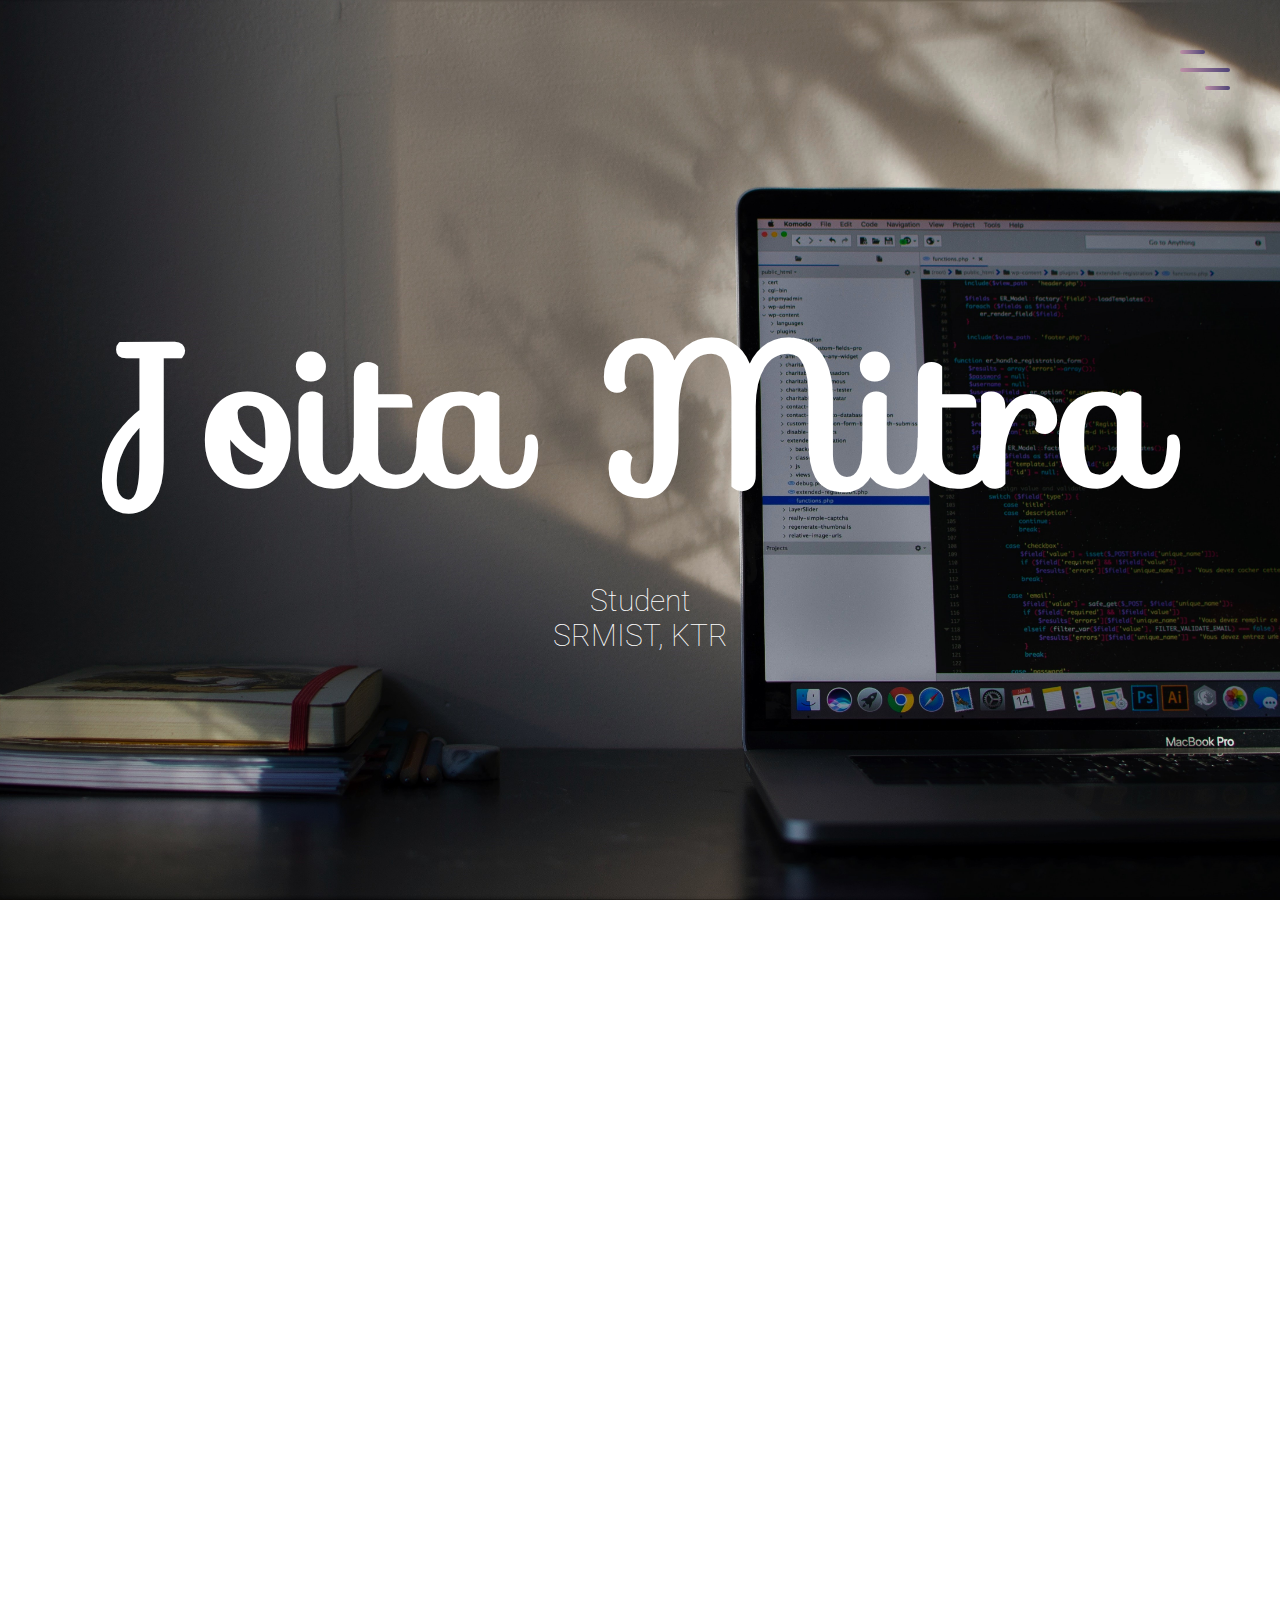
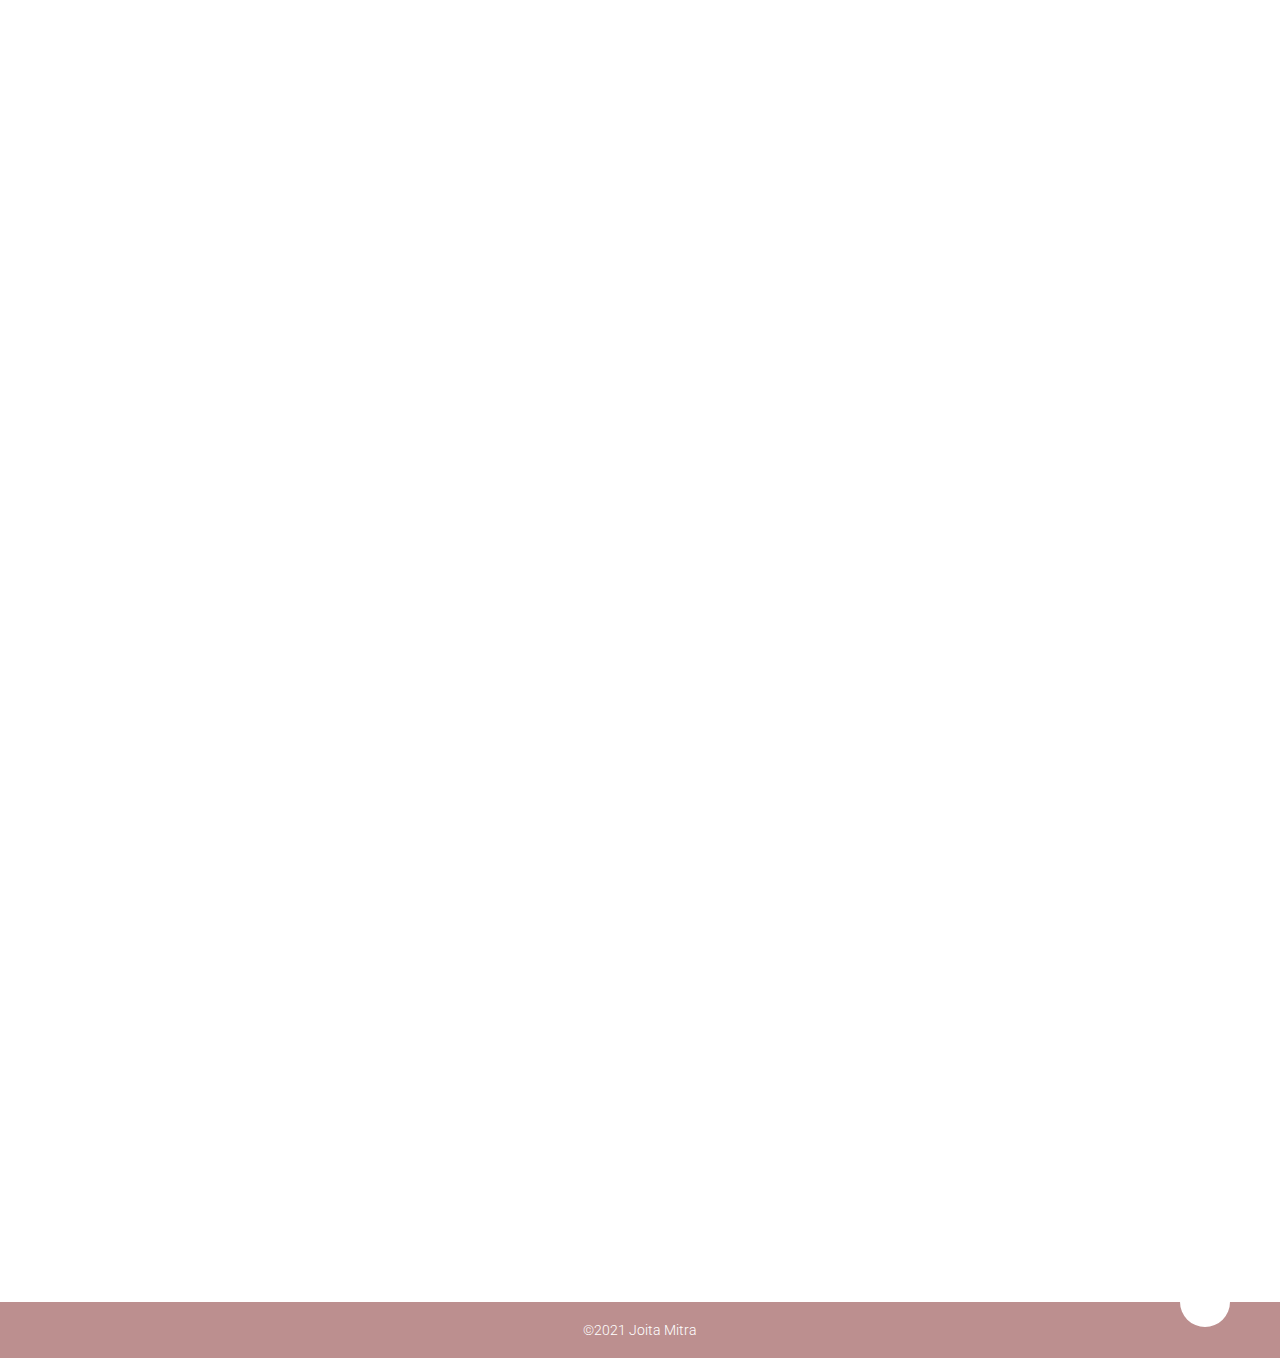
==== commit 348a65df: "Contact form" ====
--- a/index.html
+++ b/index.html
@@ -48,7 +48,7 @@
     <section class="about" id="about">
         <div class="container">
             <div class="profile-img" data-aos="fade-right" data-aos-delay="300">
-                <img src="images/profile2.jpg" alt="">
+                <img src="images/profile1.jpg" alt="">
             </div>
             <div class="about-details" data-aos="fade-left" data-aos-delay="600">
                 <div class="about-heading">
@@ -241,13 +241,13 @@
             <div class="section-heading">
                 <h1>Contact Me</h1>
             </div>
-            <form action="mailto:joita.mitra10@gmail.com" method= "POST" enctype=”multipart/form-data” name=”FeedbackForm” data-aos="fade-up" data-aos-delay="300">
+            <form action="contact.php" method= "POST" enctype=”multipart/form-data” name=”FeedbackForm” data-aos="fade-up" data-aos-delay="300">
                 <label for="name">Name:</label>
                 <input type="text" id="name" name="name" placeholder="Enter your name" required>
                 <label for="email">Email:</label>
                 <input type="email" id="email" name="email" placeholder="Enter your email" required>
-                <label for="feedback">Feedback:</label>
-                <textarea name="feedback" placeholder="Enter your message" rows="5" cols="50" required></textarea>
+                <label for="message">Message:</label>
+                <textarea name="message" placeholder="Enter your message" rows="5" cols="50" required></textarea>
                 <input type="submit" value="Submit">
             </form>
         </div>
--- a/main.css
+++ b/main.css
@@ -540,36 +540,35 @@
 /*End animations*/
 
 /*Start media queries*/
-@media screen and (max-width: 768px) {
+@media screen and (max-width:1024px){
+
     body{
-        background: url("images/bg1.jpg") no-repeat center fixed;
-        background-size: cover;
+        width: 100%;
+        height: 100%;
+        background: url(images/bg1.jpg) no-repeat center fixed;
+        background-size: cover; 
     }
 
     .landing-text h1{
-        font-size: 12rem;
-    }
-
-    .landing-text h4{
-        font-size: 2.8rem;
+        font-size: 11rem;
+    }
+    .landing-text h6{
+        font-size: 1.7rem;
+
     }
 
     .nav-list{
         flex-direction: column;
     }
-
     li{
         margin: 2rem 0;
     }
-
     .nav-link{
         font-size: 4.5rem;
     }
-
-    .about-heading{
-        font-size: 7rem;
-    }
-
+    .about-heading h1{
+         font-size: 8rem ;
+    } 
     .section-heading h1{
         font-size: 3rem;
     }
@@ -577,74 +576,65 @@
     .about-details .nav-list{
         flex-direction: initial;
     }
-
     .about-details li{
-        margin: 1.2rem;
-    }
-
+        margin: 0 2rem;
+    }
     .icon-container{
         width: 7rem;
         height: 7rem;
     }
-
     .icon-container i{
-        font-size: 4rem;
-    }
-
+        font-size: 4rem;    
+
+    }
     .timeline ul{
-        margin: 0 0 0 auto;
-    }
-
+        margin: 0 0 0 10rem;
+    }
     .timeline .date::before{
         left: -17rem;
     }
-
     .timeline .date::after{
         left: -5.3rem;
     }
 }
 
-@media screen and (max-width: 600px){
+@media screen and (max-width:600px){
 
     .menu-toggler{
         top: 2rem;
         right: 2rem;
-    }
-
+
+    }
     .landing-text h1{
         font-size: 8rem;
     }
-
-    .landing-text h4{
-        font-size: 1.4rem;
-    }
-
+    .landing-text h1{
+        font-size: 8rem;
+    }
     .nav-link{
         font-size: 3.5rem;
     }
-
     .about .container{
         flex-direction: column;
     }
-
     .profile-img{
-        margin: 0 0 7rem 4rem;
-    }
-
+        margin: 0 0 7rem 0;
+    }
     .project-item{
         flex-direction: column;
     }
-
     .project-img{
-        margin: 0 0 2rem 9rem;
+        width:100%;
+        align-items: center;
+        align-self: center;
+        align-content: center;
+        margin: 0 auto 2rem auto;
         order: 1;
     }
-
     .project-description{
-        margin: 0;
+        margin:0;
         order: 2;
     }
-
     .timeline p{
         font-size: 1.6rem;
     }
@@ -652,15 +642,12 @@
     .timeline .date::before{
         font-size: 1.4rem;
     }
-
     form{
-        width: 100;
-    }
-
+        width: 100%;
+    }
     .up{
-        right: 2rem;
-    }
-
+        right: 2rem; 
+    }
 
 }
 /*End media queries*/